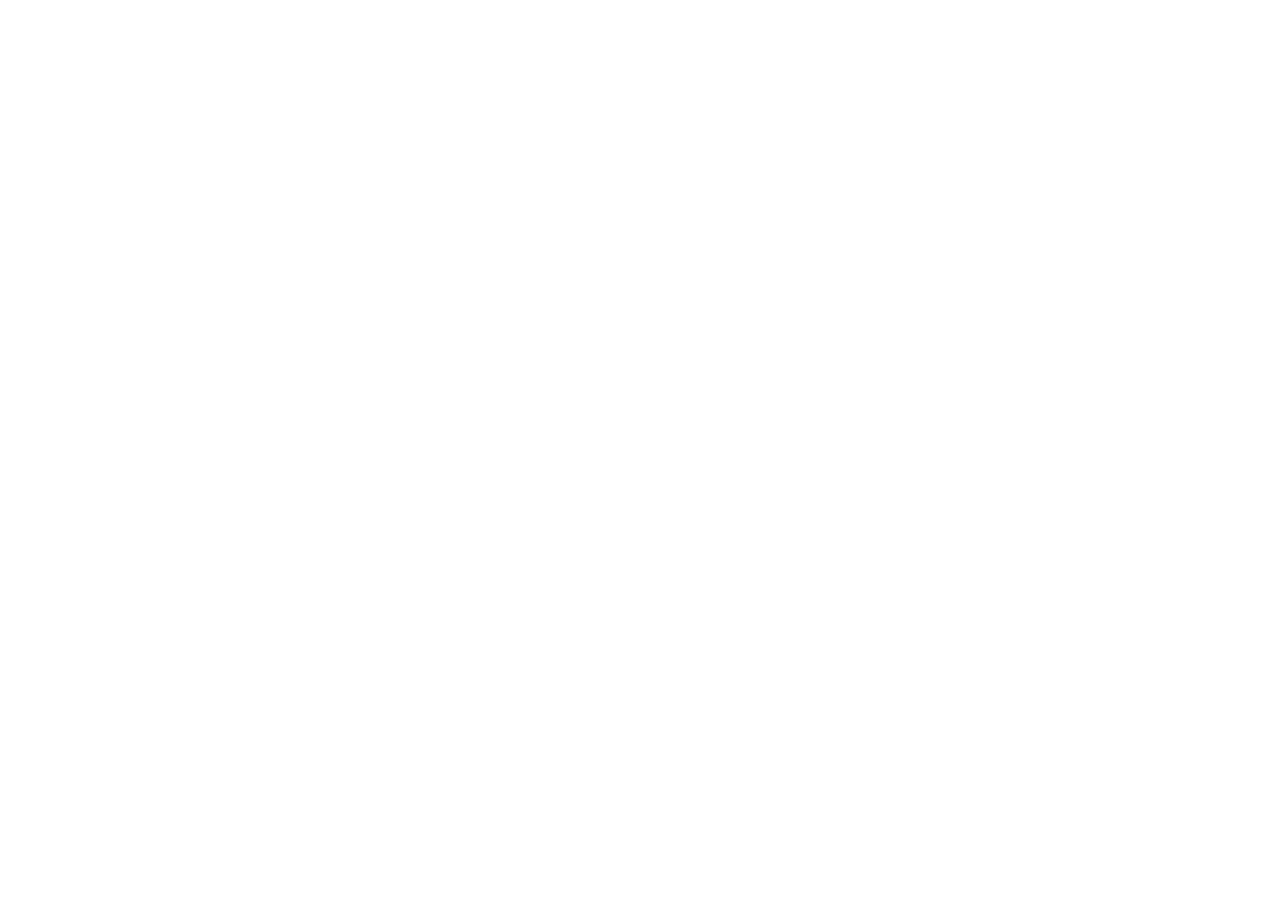
==== index.html @ 05aae6c5 "Se agregan todos las carpetas, recursos y estructura básica para el proyecto" ====
<!DOCTYPE html>
<html>
	<head>
		<meta charset="utf-8">
		<meta name="viewport" content="width=device-width, initial-scale=1,maximum-scale=1">
		<link rel="stylesheet" href="css/assets/materialize.min.css">
	    <link rel="stylesheet" href="css/main.css">
		<title></title>
	</head>
	<body>


		<script
		  src="https://code.jquery.com/jquery-3.3.1.min.js"
		  integrity="sha256-FgpCb/KJQlLNfOu91ta32o/NMZxltwRo8QtmkMRdAu8="
		  crossorigin="anonymous">
		</script>
		<script src="js/assets/materialize.min.js"></script>
	    <script src="js/app.js"></script>
	</body>
</html>
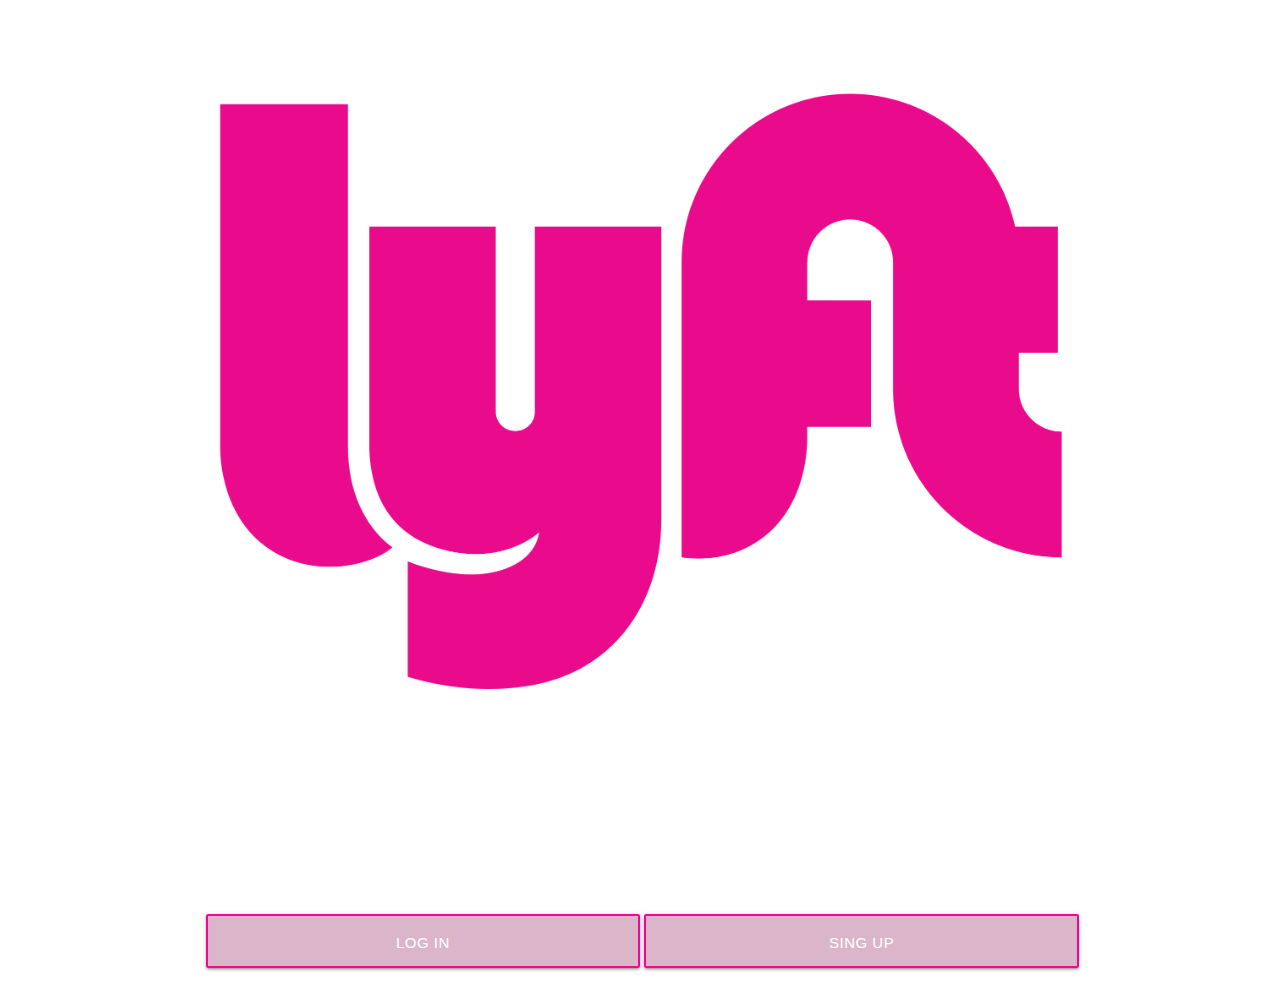
==== commit 4c425165: "Se agrega la segunda vista" ====
--- a/index.html
+++ b/index.html
@@ -8,6 +8,17 @@
 		<title></title>
 	</head>
 	<body>
+		<main class="col s12">
+			<div class="row">
+				<img class="pink-logo offset-s2 col s8 " src="assets/images/logo-pink.png">
+				<a class="log-in offset-s2 col s4 waves-effect waves-light btn-large"><strong>Log in</strong></a>
+				<a class="sing-up col s4 waves-effect waves-light btn-large"><strong>Sing up</strong></a>
+			</div>
+		</main>
+		<section class="row form-country">
+			
+			
+		</section>
 
 
 		<script
--- a/css/main.css
+++ b/css/main.css
@@ -0,0 +1,27 @@
+main {
+	background-image: url(https://cdn.lyft.com/pagelauncherdatastore/customers_hero@2x.8f66ab8f.png);
+	background-position: right;
+	background-size: cover;
+	height: 100vh;
+}
+
+
+main div.row > a {
+	background-color: rgba(136, 14, 79,.3);
+	/*background-color: rgba(0,0,0,0);*/
+	margin-top: 15rem;
+	border: 2px solid #F10792;
+
+}
+
+.pink-logo {
+	margin-top: 6rem;
+}
+
+.log-in {
+	margin-right: .3rem;
+}
+
+.sing-up {
+	margin-left: .3rem;
+}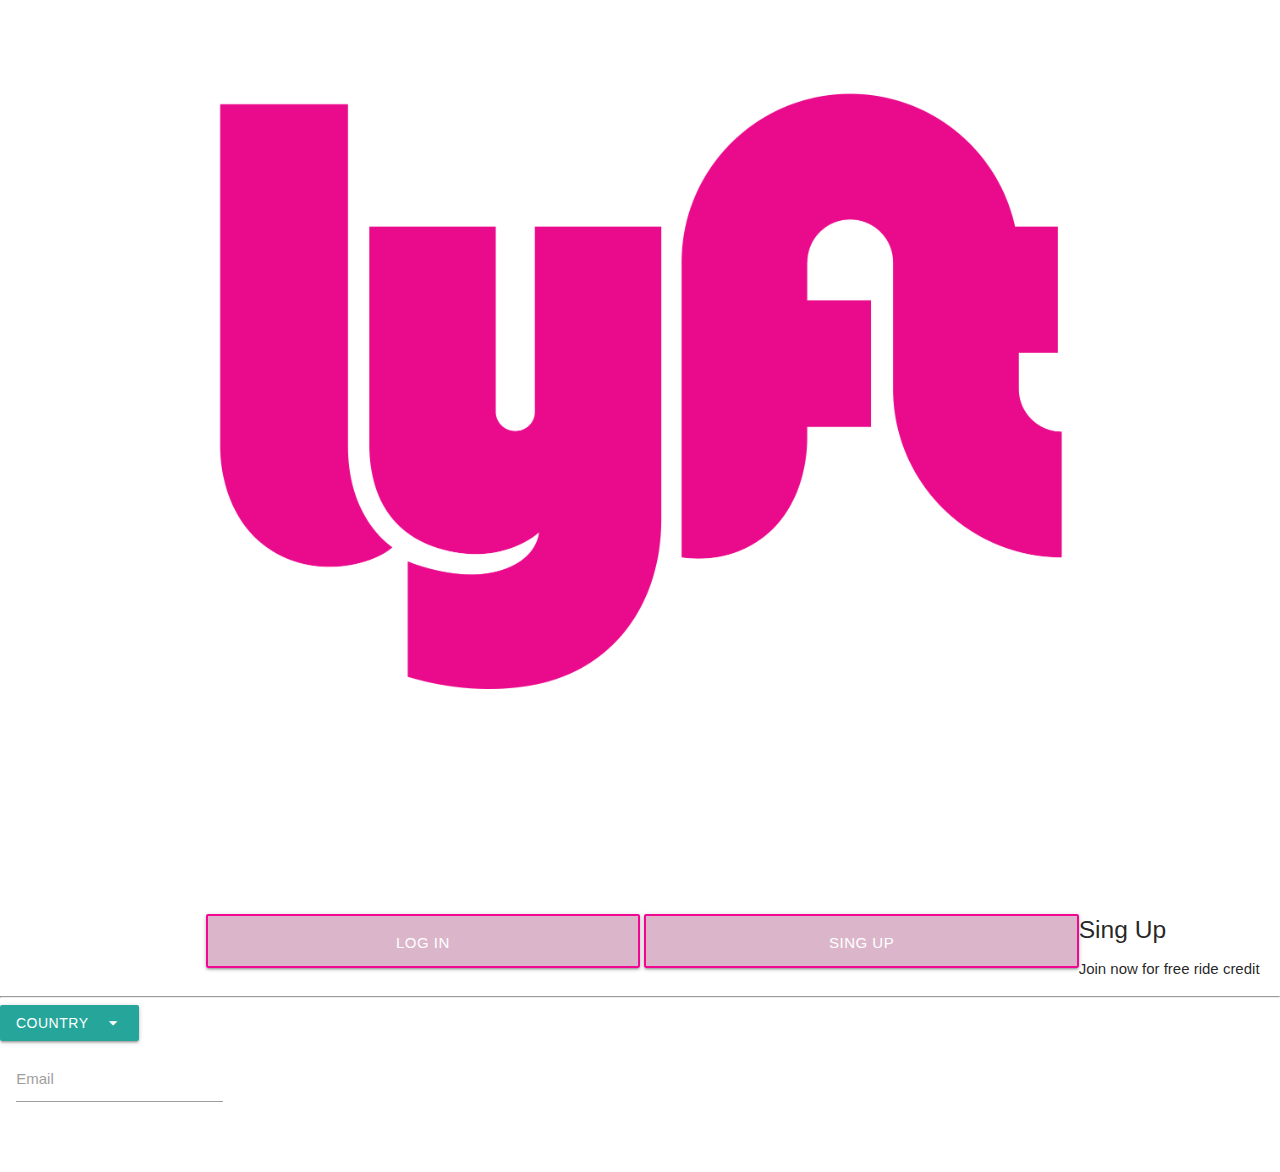
==== commit 6c9b6bd1: "Se comienza a trabajar la vista 3" ====
--- a/index.html
+++ b/index.html
@@ -3,6 +3,7 @@
 	<head>
 		<meta charset="utf-8">
 		<meta name="viewport" content="width=device-width, initial-scale=1,maximum-scale=1">
+		<link href="https://fonts.googleapis.com/icon?family=Material+Icons" rel="stylesheet">
 		<link rel="stylesheet" href="css/assets/materialize.min.css">
 	    <link rel="stylesheet" href="css/main.css">
 		<title></title>
@@ -16,7 +17,26 @@
 			</div>
 		</main>
 		<section class="row form-country">
-			
+			<h5>Sing Up</h5>
+			<p>Join now for free ride credit</p>
+			<hr>
+			 <a class='dropdown-trigger btn' href='#' data-target='dropdown1'><i class="material-icons right">arrow_drop_down</i>Country</a>
+			  <!-- Dropdown Structure -->
+  <ul id='dropdown1' class='dropdown-content'>
+    <li><a href="#!"><img class="flag center" src="assets/images/egipto.JPG"></a></li>
+    <li><a href="#!"><img class="flag center" src="assets/images/china.JPG"></a></li>
+    <li><a href="#!"><img class="flag center" src="assets/images/korea.JPG"></a></li>
+    <li><a href="#!"><img class="flag center" src="assets/images/alemania.JPG"></a></li>
+    <li><a href="#!"><img class="flag center" src="assets/images/india.JPG"></a></li>
+  </ul>
+			 <div class="row">
+		        <div class="col s12">
+		          <div class="input-field inline">
+		            <input id="email_inline" type="email" class="validate">
+		            <label for="email_inline">Email</label>
+		          </div>
+		        </div>
+      		</div>
 			
 		</section>
 
--- a/css/main.css
+++ b/css/main.css
@@ -24,4 +24,9 @@
 
 .sing-up {
 	margin-left: .3rem;
+}
+
+/*SEGUNDA VISTA*/
+.flag {
+	width: 100%;
 }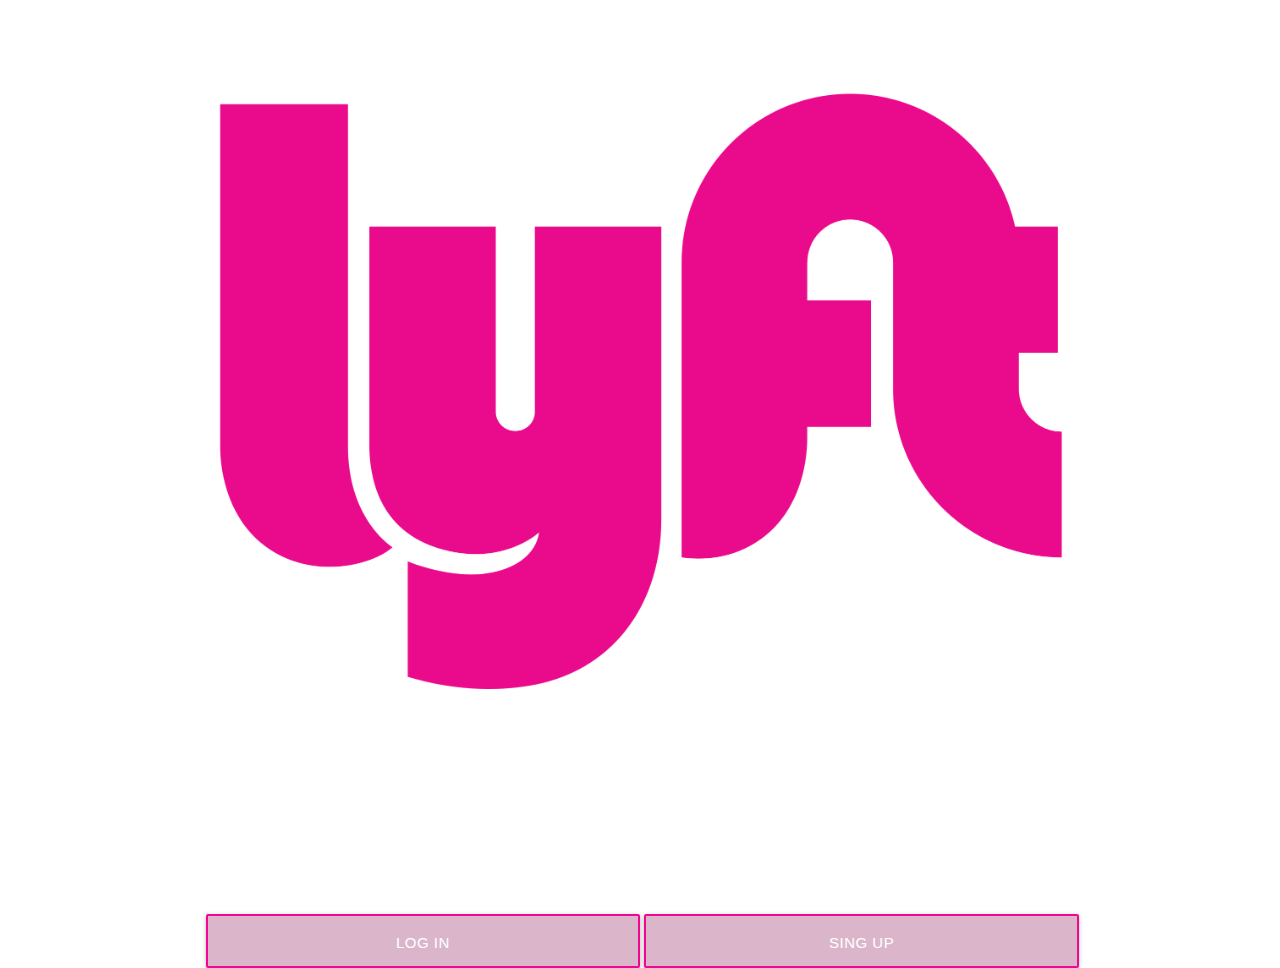
==== commit dd9aa3e0: "Se termina el diseño de la vista 3: Sing Up" ====
--- a/index.html
+++ b/index.html
@@ -13,34 +13,48 @@
 			<div class="row">
 				<img class="pink-logo offset-s2 col s8 " src="assets/images/logo-pink.png">
 				<a class="log-in offset-s2 col s4 waves-effect waves-light btn-large"><strong>Log in</strong></a>
-				<a class="sing-up col s4 waves-effect waves-light btn-large"><strong>Sing up</strong></a>
+				<a class="sing-up col s4 waves-effect waves-light btn-large  waves-light modal-trigger" href="#modal1"><strong>Sing up</strong></a>
 			</div>
 		</main>
-		<section class="row form-country">
-			<h5>Sing Up</h5>
-			<p>Join now for free ride credit</p>
-			<hr>
-			 <a class='dropdown-trigger btn' href='#' data-target='dropdown1'><i class="material-icons right">arrow_drop_down</i>Country</a>
-			  <!-- Dropdown Structure -->
-  <ul id='dropdown1' class='dropdown-content'>
-    <li><a href="#!"><img class="flag center" src="assets/images/egipto.JPG"></a></li>
-    <li><a href="#!"><img class="flag center" src="assets/images/china.JPG"></a></li>
-    <li><a href="#!"><img class="flag center" src="assets/images/korea.JPG"></a></li>
-    <li><a href="#!"><img class="flag center" src="assets/images/alemania.JPG"></a></li>
-    <li><a href="#!"><img class="flag center" src="assets/images/india.JPG"></a></li>
-  </ul>
-			 <div class="row">
-		        <div class="col s12">
-		          <div class="input-field inline">
-		            <input id="email_inline" type="email" class="validate">
-		            <label for="email_inline">Email</label>
-		          </div>
-		        </div>
-      		</div>
-			
+		<!-- MODAL SING UP -->
+		<section>
+			<div id="modal1" class="modal row center">
+			    <div class="modal-content">
+				      <div class="col s12 container-sing-up">
+						<h5><strong>Sing Up</strong></h5>
+						<p>Join now for free ride credit</p>
+						<hr>	 
+					<!-- CHOOSE YOUR COUNTRY -->
+						<div class="row container-country">
+							<div class="input-field col s6 m6">
+							    <select class="icons">
+							      <option value="" disabled selected>Country</option>
+							      <option value="" data-icon="assets/images/egipto.JPG">Egipto</option>
+							      <option value="" data-icon="assets/images/korea.JPG">Korea</option>
+							      <option value="" data-icon="assets/images/india.JPG">india</option>
+							      <option value="" data-icon="assets/images/alemania.JPG">alemania</option>
+							      <option value="" data-icon="assets/images/china.JPG">china</option>
+							    </select>
+							    <label></label>
+				  			</div>
+						    <div class="col s6">
+						        <div class="input-field inline">
+						           <input id="phone_inline" type="email" class="validate">
+						           <label for="phone_inline">Phone Number</label>
+						        </div>
+						    </div>
+				      	</div>
+				      	<p><strong>We'll send a text to verify your phone</strong></p>
+				      	<a class="offset-s1  col s10 btn disabled">Next</a>
+				      	<div class="col s12 espacio"></div>
+				      	 <a href=""><i class="small material-icons left">keyboard_return</i></a>
+			     	 </div>
+
+			     	 
+			    </div>
+  			</div>
 		</section>
-
-
+		
 		<script
 		  src="https://code.jquery.com/jquery-3.3.1.min.js"
 		  integrity="sha256-FgpCb/KJQlLNfOu91ta32o/NMZxltwRo8QtmkMRdAu8="
